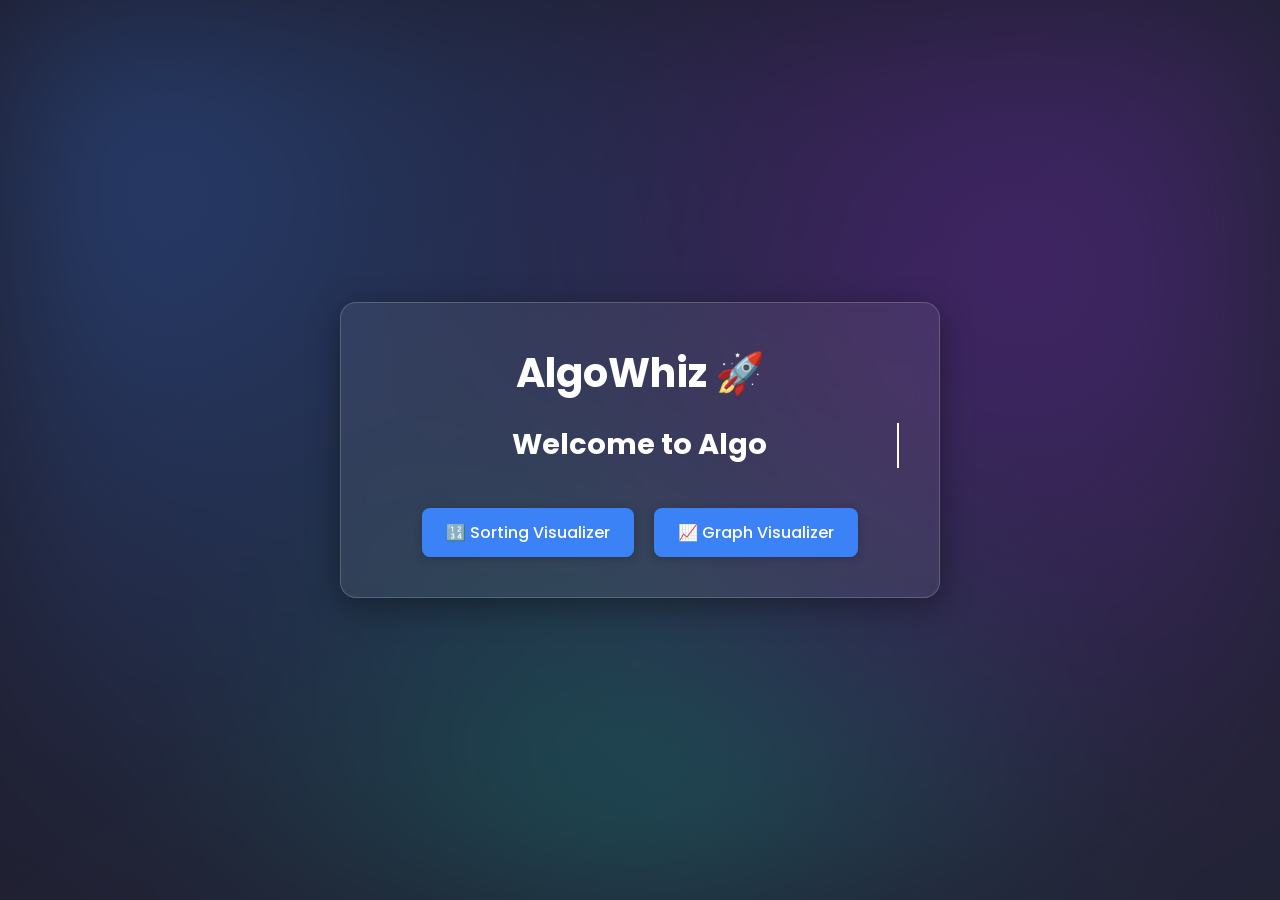
==== index.html @ 89f8eb1d "Initial commit with sorting visualizer and README" ====
<!DOCTYPE html>
<html lang="en">
<head>
  <meta charset="UTF-8" />
  <title>AlgoWhiz</title>
  <link rel="stylesheet" href="home.css" />
</head>
<body>

  <!-- 🌌 Background effect layer -->
  <div class="bg-blur"></div>

  <!-- 💎 Glass Container -->
  <div class="glass-card">
    <h1 class="title">AlgoWhiz 🚀</h1>
    <h2 class="typing-text"></h2>
    <div class="button-group">
      <a href="sorting/index.html" class="btn">🔢 Sorting Visualizer</a>
      <a href="graph/index.html" class="btn">📈 Graph Visualizer</a>
    </div>
  </div>

  <script>
    const text = "Welcome to Algo Visuals!";
    const typingElement = document.querySelector(".typing-text");
    let i = 0;
    function typeNext() {
      if (i < text.length) {
        typingElement.textContent += text.charAt(i);
        i++;
        setTimeout(typeNext, 80);
      }
    }
    typeNext();
  </script>
</body>
</html>
---- home.css ----
@import url('https://fonts.googleapis.com/css2?family=Poppins:wght@500&display=swap');

* {
  margin: 0;
  padding: 0;
  box-sizing: border-box;
}

body {
  height: 100vh;
  background: linear-gradient(to bottom right, #1e1e2f, #232336);
  font-family: 'Poppins', sans-serif;
  display: flex;
  justify-content: center;
  align-items: center;
  position: relative;
  overflow: hidden;
}

/* 🌌 Background animated blobs */
.bg-blur {
  position: absolute;
  width: 100%;
  height: 100%;
  background: radial-gradient(circle at 10% 20%, #3b82f6 0%, transparent 50%),
              radial-gradient(circle at 80% 30%, #9333ea 0%, transparent 50%),
              radial-gradient(circle at 50% 90%, #14b8a6 0%, transparent 50%);
  filter: blur(80px);
  opacity: 0.3;
  z-index: 0;
}

/* 💎 Glass card */
.glass-card {
  position: relative;
  z-index: 1;
  background: rgba(255, 255, 255, 0.07);
  box-shadow: 0 8px 32px rgba(0, 0, 0, 0.37);
  backdrop-filter: blur(12px);
  -webkit-backdrop-filter: blur(12px);
  border-radius: 16px;
  padding: 40px;
  width: 90%;
  max-width: 600px;
  text-align: center;
  color: #fff;
  border: 1px solid rgba(255, 255, 255, 0.18);
}

/* 🚀 AlgoWhiz bounce in */
.title {
  font-size: 2.5rem;
  margin-bottom: 20px;
  animation: bounceIn 1.2s ease-out;
}

@keyframes bounceIn {
  0% {
    transform: scale(0.3);
    opacity: 0;
  }
  50% {
    transform: scale(1.1);
    opacity: 1;
  }
  70% {
    transform: scale(0.95);
  }
  100% {
    transform: scale(1);
  }
}

/* ⌨️ Typing text */
.typing-text {
  font-size: 1.8rem;
  margin-top: 10px;
  white-space: nowrap;
  overflow: hidden;
  border-right: 2px solid #fff;
  height: 45px;
  animation: blink 0.7s infinite;
}

@keyframes blink {
  0%, 100% { border-color: transparent; }
  50% { border-color: #fff; }
}

/* Buttons */
.button-group {
  margin-top: 40px;
  display: flex;
  gap: 20px;
  justify-content: center;
  flex-wrap: wrap;
}

.btn {
  padding: 12px 24px;
  background-color: #3b82f6;
  color: white;
  text-decoration: none;
  border-radius: 8px;
  font-size: 16px;
  font-weight: 500;
  transition: all 0.3s ease;
  box-shadow: 0 2px 10px rgba(0,0,0,0.2);
}

.btn:hover {
  background-color: #2563eb;
  transform: translateY(-2px);
}
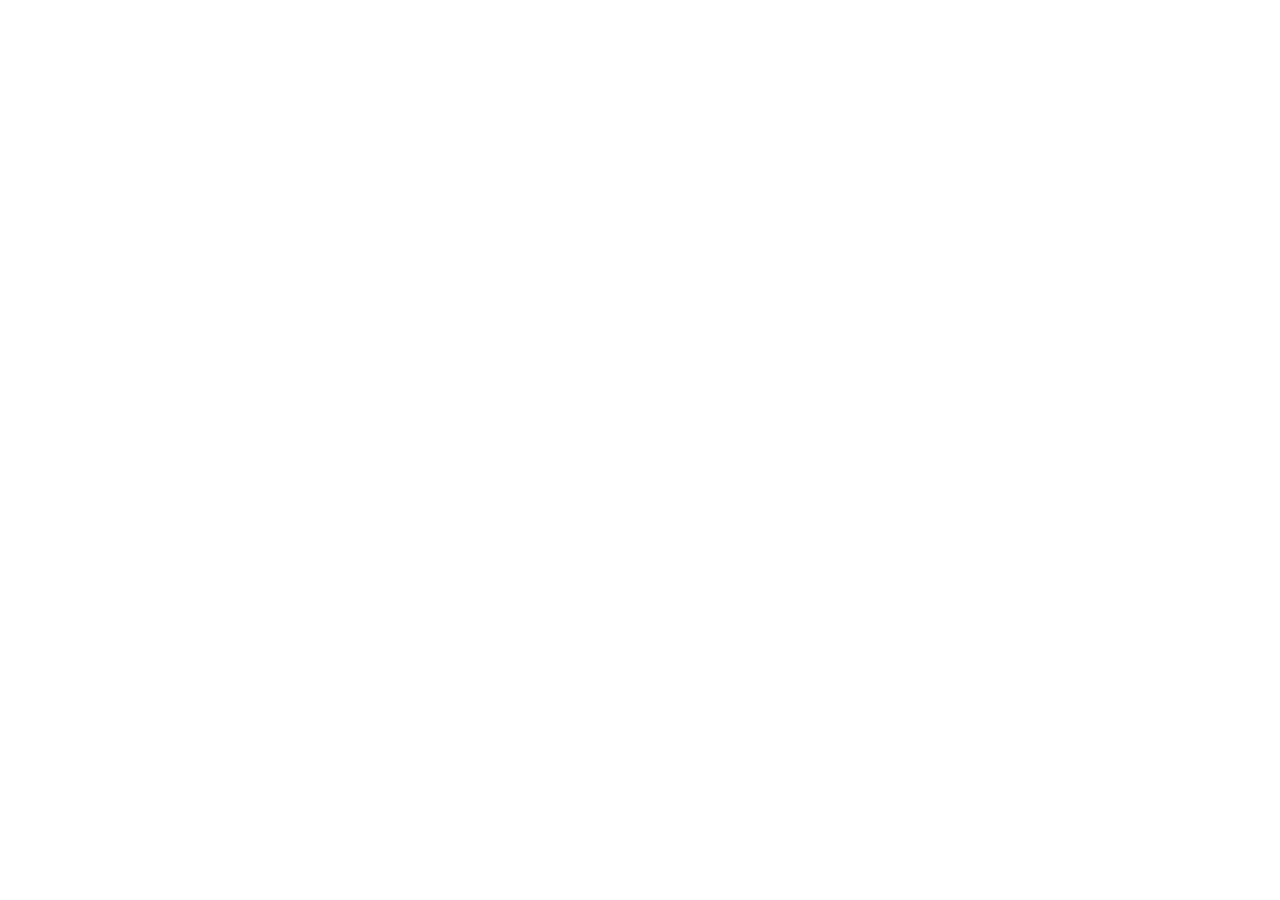
==== commit 1b5d8c9e: "Commit with modifications and fixes" ====
--- a/index.html
+++ b/index.html
@@ -1,37 +1,25 @@
 <!DOCTYPE html>
 <html lang="en">
-<head>
-  <meta charset="UTF-8" />
-  <title>AlgoWhiz</title>
-  <link rel="stylesheet" href="home.css" />
-</head>
-<body>
+  <head>
+    <meta charset="UTF-8" />
+    <meta name="viewport" content="width=device-width, initial-scale=1.0" />
+    <title>AlgoVisuals - Interactive Algorithm Visualization</title>
+    <meta name="description" content="Beautiful interactive visualizations for sorting and graph algorithms. Learn algorithms through stunning visual animations." />
+    <meta name="author" content="AlgoVisuals" />
+    <meta name="keywords" content="algorithm visualization, sorting algorithms, graph algorithms, BFS, DFS, bubble sort, interactive learning" />
 
-  <!-- 🌌 Background effect layer -->
-  <div class="bg-blur"></div>
+    <meta property="og:title" content="AlgoVisuals - Interactive Algorithm Visualization" />
+    <meta property="og:description" content="Beautiful interactive visualizations for sorting and graph algorithms. Learn algorithms through stunning visual animations." />
+    <meta property="og:type" content="website" />
+    <meta property="og:image" content="https://lovable.dev/opengraph-image-p98pqg.png" />
 
-  <!-- 💎 Glass Container -->
-  <div class="glass-card">
-    <h1 class="title">AlgoWhiz 🚀</h1>
-    <h2 class="typing-text"></h2>
-    <div class="button-group">
-      <a href="sorting/index.html" class="btn">🔢 Sorting Visualizer</a>
-      <a href="graph/index.html" class="btn">📈 Graph Visualizer</a>
-    </div>
-  </div>
+    <meta name="twitter:card" content="summary_large_image" />
+    <meta name="twitter:site" content="@lovable_dev" />
+    <meta name="twitter:image" content="https://lovable.dev/opengraph-image-p98pqg.png" />
+  </head>
 
-  <script>
-    const text = "Welcome to Algo Visuals!";
-    const typingElement = document.querySelector(".typing-text");
-    let i = 0;
-    function typeNext() {
-      if (i < text.length) {
-        typingElement.textContent += text.charAt(i);
-        i++;
-        setTimeout(typeNext, 80);
-      }
-    }
-    typeNext();
-  </script>
-</body>
+  <body>
+    <div id="root"></div>
+    <script type="module" src="/src/main.tsx"></script>
+  </body>
 </html>
